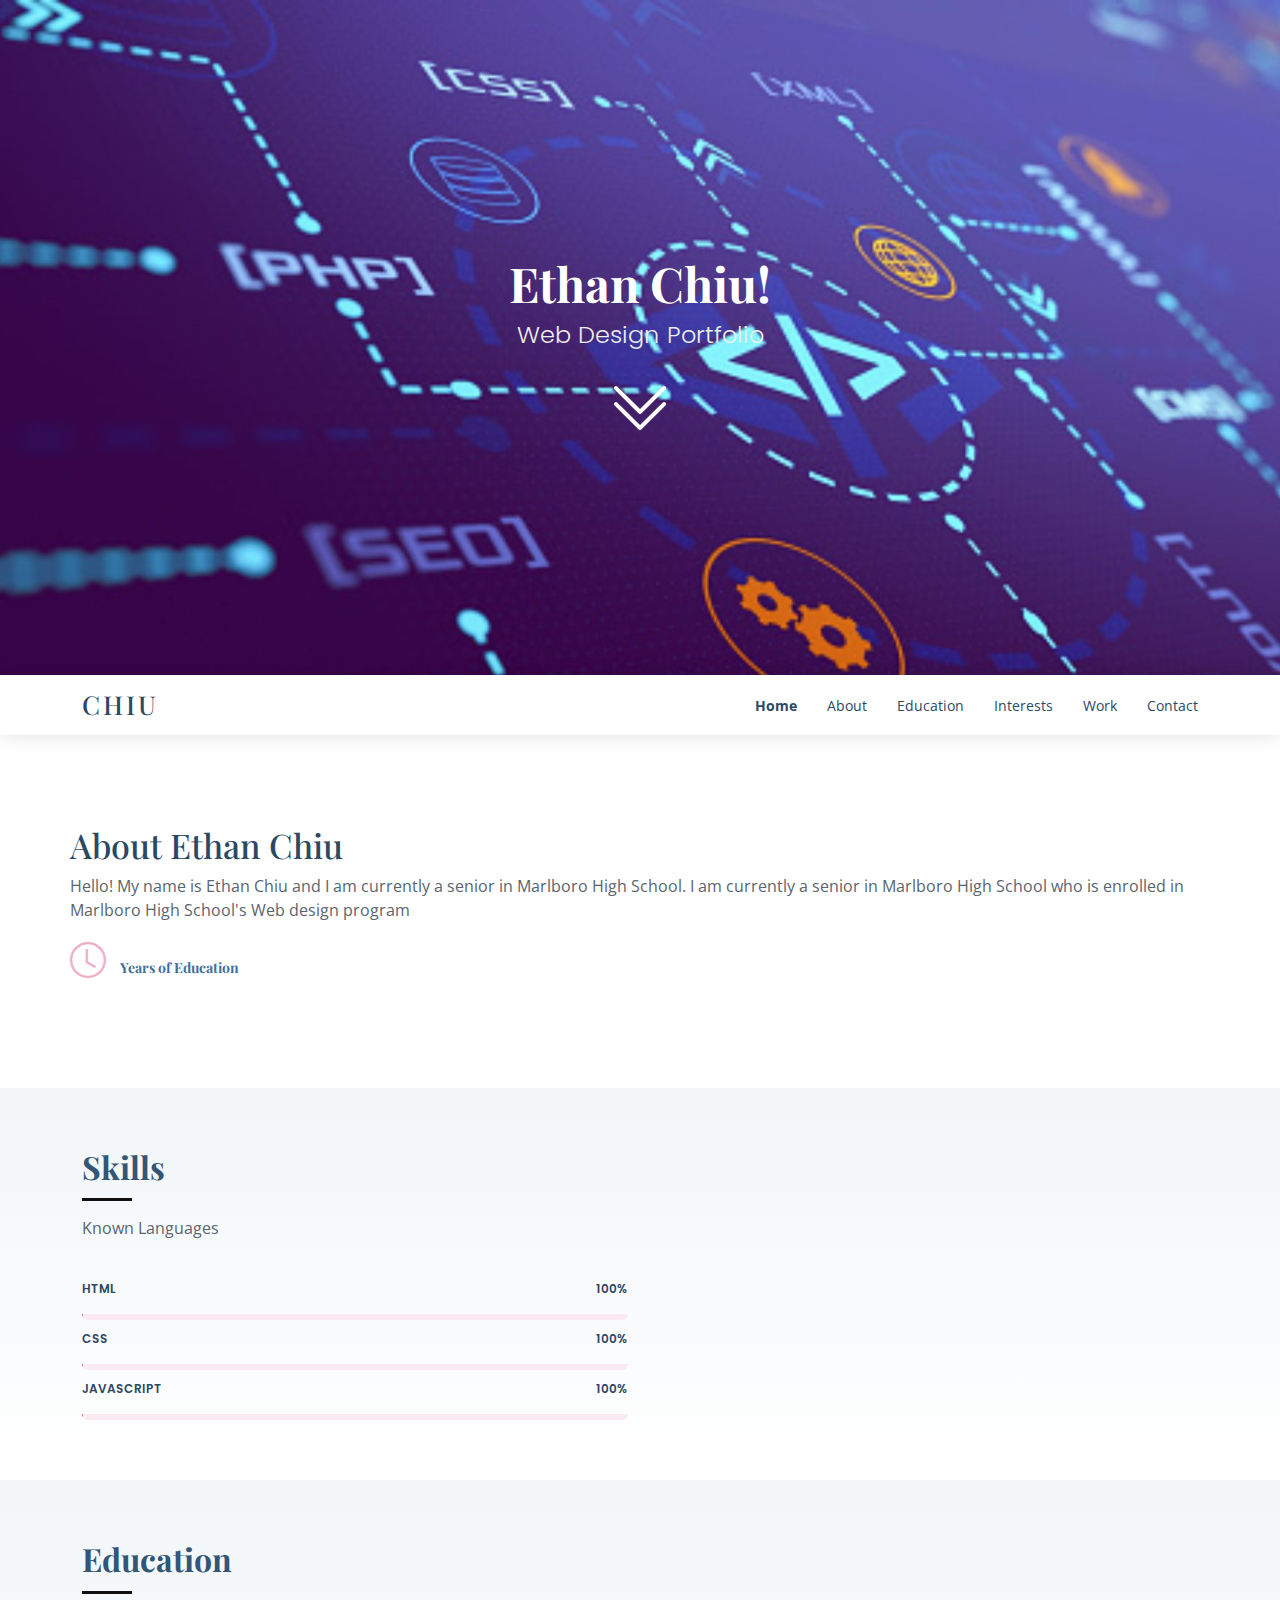
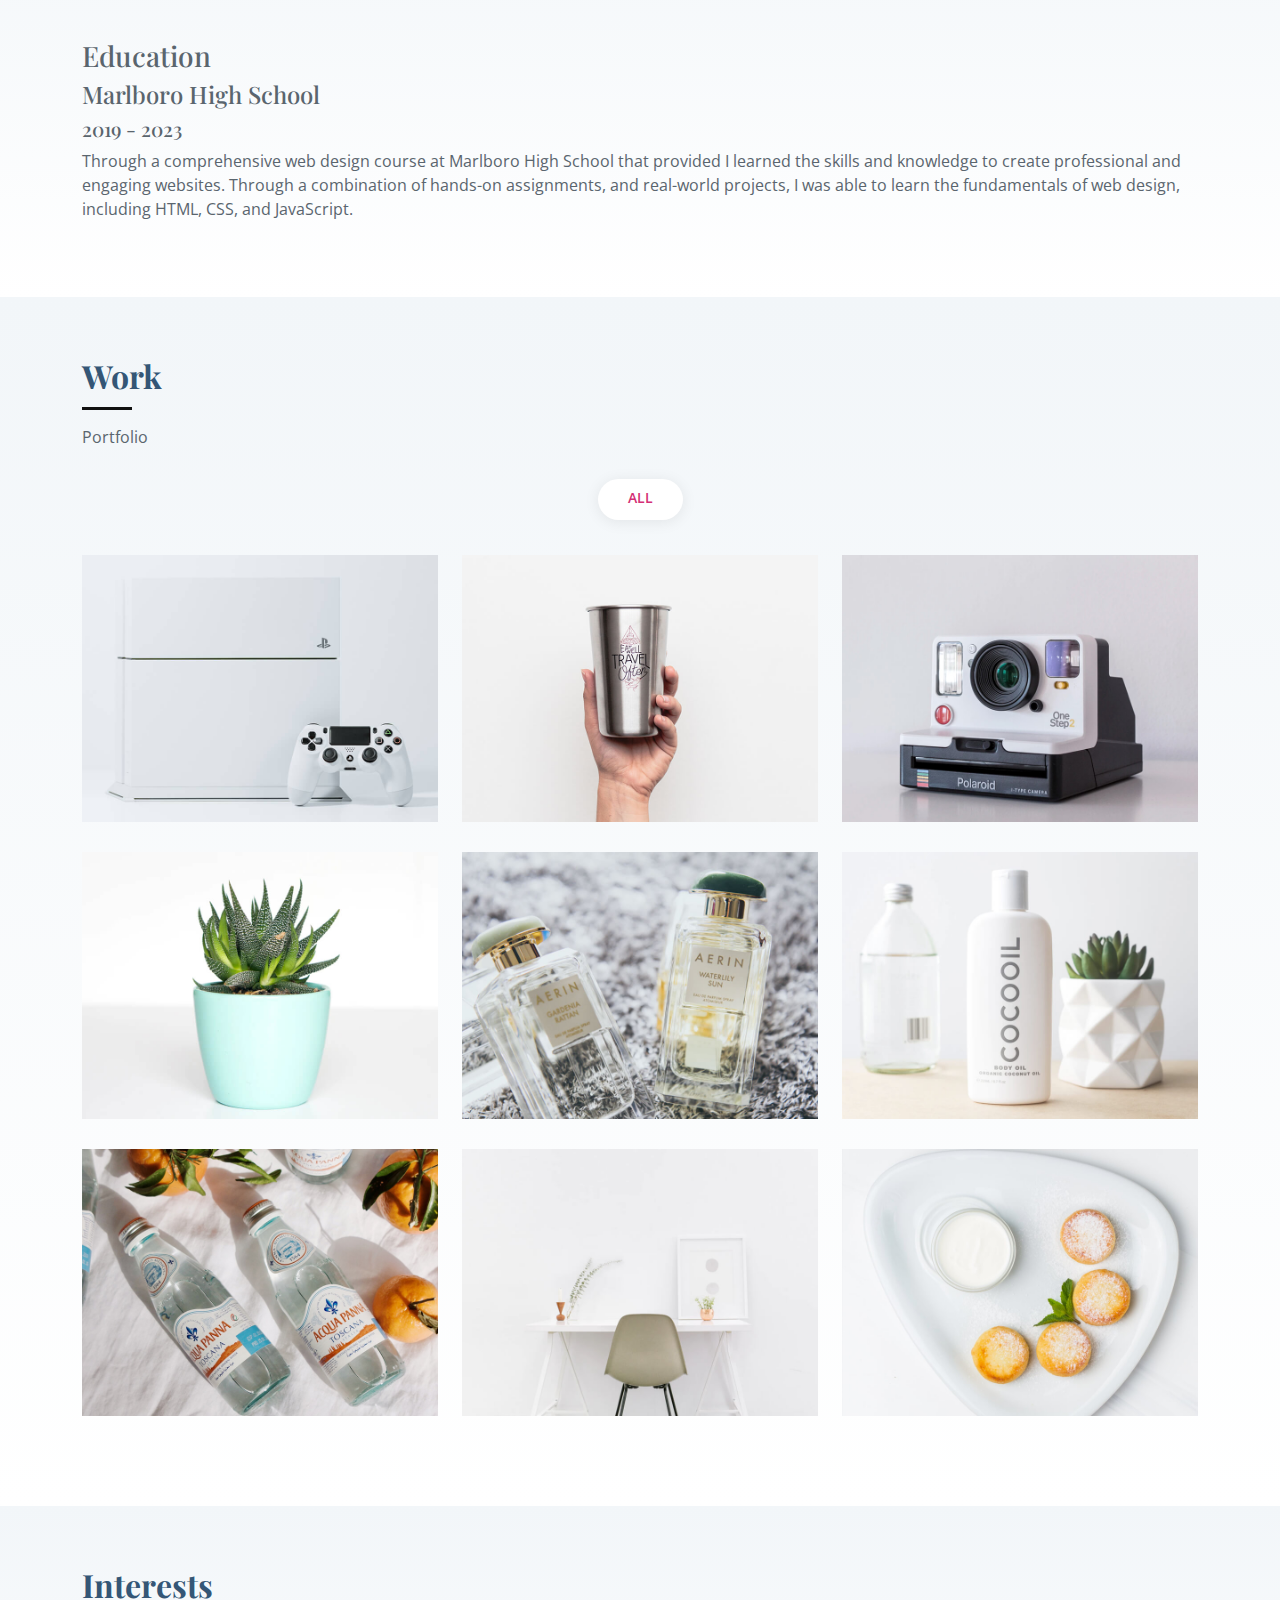
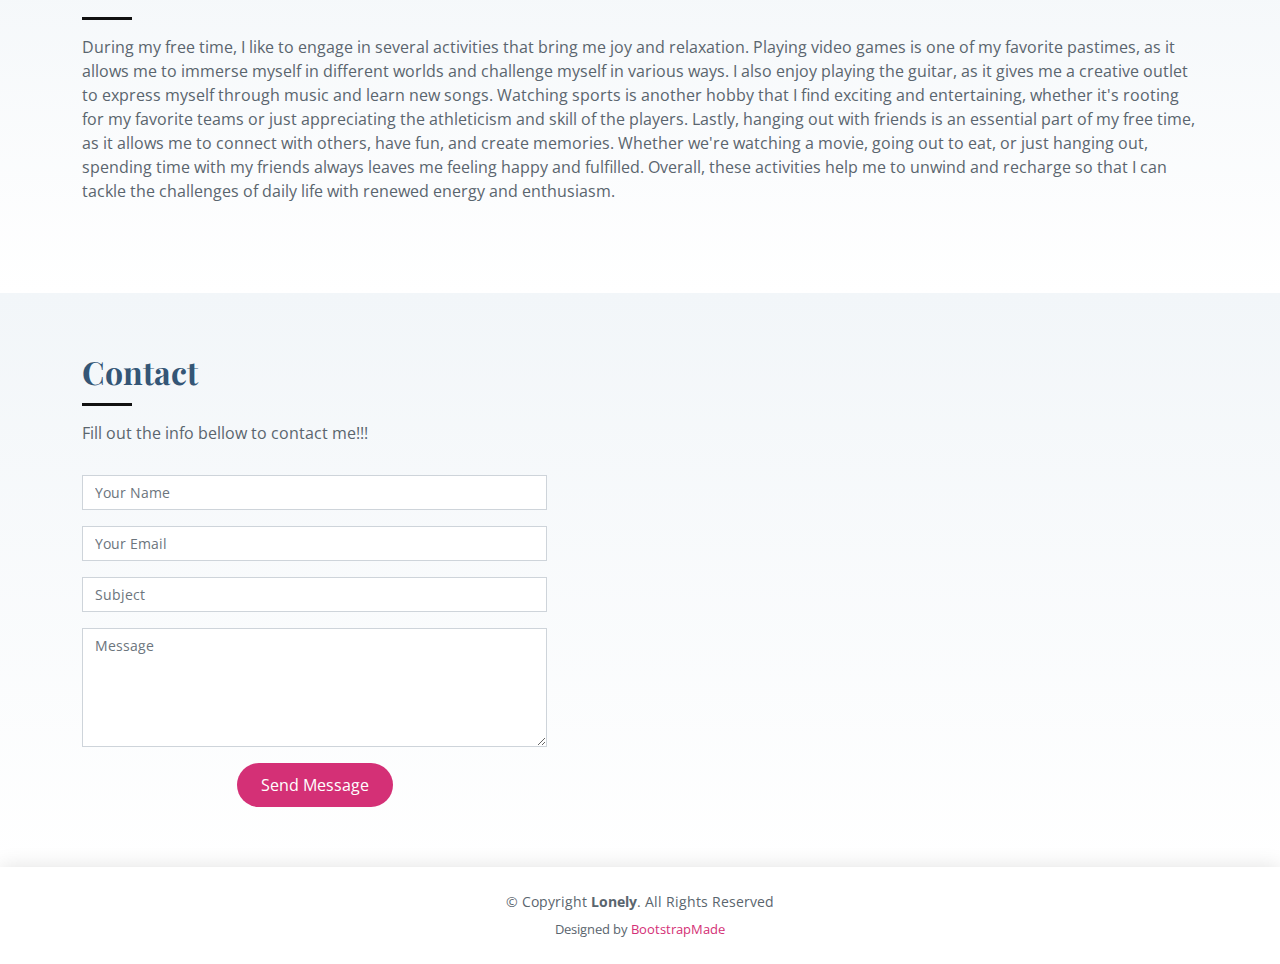
==== index.html @ 9e315259 "Add files via upload" ====
<!DOCTYPE html>
<html lang="en">

<head>
  <meta charset="utf-8">
  <meta content="width=device-width, initial-scale=1.0" name="viewport">

  <title>Lonely Bootstrap Template - Index</title>
  <meta content="" name="description">
  <meta content="" name="keywords">

  <!-- Favicons -->
  <link href="assets/img/favicon.png" rel="icon">
  <link href="assets/img/apple-touch-icon.png" rel="apple-touch-icon">

  <!-- Google Fonts -->
  <link href="https://fonts.googleapis.com/css?family=Open+Sans:300,300i,400,400i,600,600i,700,700i|Poppins:300,300i,400,400i,500,500i,600,600i,700,700i|Playfair+Display:400,400i,500,500i,600,600i,700,700i&subset=cyrillic" rel="stylesheet">

  <!-- Vendor CSS Files -->
  <link href="assets/vendor/bootstrap/css/bootstrap.min.css" rel="stylesheet">
  <link href="assets/vendor/bootstrap-icons/bootstrap-icons.css" rel="stylesheet">
  <link href="assets/vendor/boxicons/css/boxicons.min.css" rel="stylesheet">
  <link href="assets/vendor/glightbox/css/glightbox.min.css" rel="stylesheet">
  <link href="assets/vendor/swiper/swiper-bundle.min.css" rel="stylesheet">

  <!-- Template Main CSS File -->
  <link href="assets/css/style.css" rel="stylesheet">

  <!-- =======================================================
  * Template Name: Lonely
  * Updated: Mar 10 2023 with Bootstrap v5.2.3
  * Template URL: https://bootstrapmade.com/free-html-bootstrap-template-lonely/
  * Author: BootstrapMade.com
  * License: https://bootstrapmade.com/license/
  ======================================================== -->
</head>

<body>

  <!-- ======= Hero Section ======= -->
  <section id="hero" class="d-flex flex-column align-items-center justify-content-center">
    <h1>Ethan Chiu!</h1>
    <h2>Web Design Portfolio</h2>
    <a href="#about" class="btn-get-started scrollto"><i class="bi bi-chevron-double-down"></i></a>
  </section><!-- End Hero -->

  <!-- ======= Header ======= -->
  <header id="header" class="d-flex align-items-center">
    <div class="container d-flex align-items-center justify-content-between">

      <div class="logo">
        <h1><a href="index.html">Chiu</a></h1>
        <!-- Uncomment below if you prefer to use an image logo -->
        <!-- <a href="index.html"><img src="assets/img/logo.png" alt="" class="img-fluid"></a>-->
      </div>

      <nav id="navbar" class="navbar">
        <ul>
          <li><a class="nav-link scrollto active" href="#hero">Home</a></li>
          <li><a class="nav-link scrollto" href="#about">About</a></li>
          <li><a class="nav-link scrollto" href="#education">Education</a></li>
          <li><a class="nav-link scrollto" href="#interests">Interests</a></li>
          <li><a class="nav-link scrollto" href="#work">Work</a></li>
          <li><a class="nav-link scrollto" href="#contact">Contact</a></li>
        </ul>
        <i class="bi bi-list mobile-nav-toggle"></i>
      </nav><!-- .navbar -->

    </div>
  </header><!-- End Header -->

  <main id="main">

    <!-- ======= About Section ======= -->
    <section id="about" class="about">
      <div class="container">

        <div class="row no-gutters">
            <div class="content d-flex flex-column justify-content-center">
              <h3>About Ethan Chiu</h3>
              <p>
                Hello!  My name is Ethan Chiu and I am currently a senior in Marlboro High School.  I am currently a senior in Marlboro High School who is enrolled in Marlboro High School's Web design program 
              </p>
                <div class="col-md-6 d-md-flex align-items-md-stretch">
                  <div class="count-box">
                    <i class="bi bi-clock"></i>
                    <span data-purecounter-start="0" data-purecounter-end="3" data-purecounter-duration="0.5" class="purecounter"></span>
                    <p><strong>Years of Education</strong></p>
                  </div>
                </div>
              </div>
            </div><!-- End .content-->
          </div>
        </div>

      </div>
    </section><!-- End About Section -->

    <!-- ======= Skills Section ======= -->
    <section id="skills" class="skills section-bg">
      <div class="container">

        <div class="section-title">
          <h2>Skills</h2>
          <p>Known Languages</p>
        </div>

        <div class="row skills-content">

          <div class="col-lg-6">

            <div class="progress">
              <span class="skill">HTML <i class="val">100%</i></span>
              <div class="progress-bar-wrap">
                <div class="progress-bar" role="progressbar" aria-valuenow="100" aria-valuemin="0" aria-valuemax="100"></div>
              </div>
            </div>

            <div class="progress">
              <span class="skill">CSS <i class="val">100%</i></span>
              <div class="progress-bar-wrap">
                <div class="progress-bar" role="progressbar" aria-valuenow="100" aria-valuemin="0" aria-valuemax="100"></div>
              </div>
            </div>

            <div class="progress">
              <span class="skill">JavaScript <i class="val">100%</i></span>
              <div class="progress-bar-wrap">
                <div class="progress-bar" role="progressbar" aria-valuenow="100" aria-valuemin="0" aria-valuemax="100"></div>
              </div>
            </div>

          </div>

        </div>

      </div>
    </section><!-- End Skills Section -->

    <!-- ======= Education Section ======= -->
    <section id="education" class="education section-bg">
      <div class="container">

        <div class="section-title">
          <h2>Education</h2>
        </div>

        <div class="row">
          <div class="col">

            <h3 class="resume-title">Education</h3>
            <div class="resume-item">
              <h4>Marlboro High School</h4>
              <h5>2019 - 2023</h5>
              <p>Through a comprehensive web design course at Marlboro High School that provided I learned the skills and knowledge to
                create professional and engaging websites. Through a combination of hands-on assignments, and real-world projects, I
                was able to learn the fundamentals of web design, including HTML, CSS, and JavaScript.</p>
            </div>
          </div>
        </div>

      </div>
    </section><!-- End Resume Section -->


    <!-- ======= Portfolio Section ======= -->
    <section id="work" class="portfolio section-bg">
      <div class="container">

        <div class="section-title">
          <h2>Work</h2>
          <p>Portfolio</p>
        </div>

        <div class="row">
          <div class="col-lg-12 d-flex justify-content-center">
            <ul id="portfolio-flters">
              <li data-filter="*" class="filter-active">All</li>
            </ul>
          </div>
        </div>

        <div class="row portfolio-container">

          <div class="col-lg-4 col-md-6 portfolio-item filter-app">
            <div class="portfolio-wrap">
              <img src="assets/img/portfolio/portfolio-1.jpg" class="img-fluid" alt="">
              <div class="portfolio-info">
                <h4>App 1</h4>
                <p>App</p>
              </div>
              <div class="portfolio-links">
                <a href="assets/img/portfolio/portfolio-1.jpg" data-gallery="portfolioGallery" class="portfolio-lightbox" title="App 1"><i class="bx bx-plus"></i></a>
                <a href="portfolio-details.html" title="More Details"><i class="bx bx-link"></i></a>
              </div>
            </div>
          </div>

          <div class="col-lg-4 col-md-6 portfolio-item filter-web">
            <div class="portfolio-wrap">
              <img src="assets/img/portfolio/portfolio-2.jpg" class="img-fluid" alt="">
              <div class="portfolio-info">
                <h4>Web 3</h4>
                <p>Web</p>
              </div>
              <div class="portfolio-links">
                <a href="assets/img/portfolio/portfolio-2.jpg" data-gallery="portfolioGallery" class="portfolio-lightbox" title="Web 3"><i class="bx bx-plus"></i></a>
                <a href="portfolio-details.html" title="More Details"><i class="bx bx-link"></i></a>
              </div>
            </div>
          </div>

          <div class="col-lg-4 col-md-6 portfolio-item filter-app">
            <div class="portfolio-wrap">
              <img src="assets/img/portfolio/portfolio-3.jpg" class="img-fluid" alt="">
              <div class="portfolio-info">
                <h4>App 2</h4>
                <p>App</p>
              </div>
              <div class="portfolio-links">
                <a href="assets/img/portfolio/portfolio-3.jpg" data-gallery="portfolioGallery" class="portfolio-lightbox" title="App 2"><i class="bx bx-plus"></i></a>
                <a href="portfolio-details.html" title="More Details"><i class="bx bx-link"></i></a>
              </div>
            </div>
          </div>

          <div class="col-lg-4 col-md-6 portfolio-item filter-card">
            <div class="portfolio-wrap">
              <img src="assets/img/portfolio/portfolio-4.jpg" class="img-fluid" alt="">
              <div class="portfolio-info">
                <h4>Card 2</h4>
                <p>Card</p>
              </div>
              <div class="portfolio-links">
                <a href="assets/img/portfolio/portfolio-4.jpg" data-gallery="portfolioGallery" class="portfolio-lightbox" title="Card 2"><i class="bx bx-plus"></i></a>
                <a href="portfolio-details.html" title="More Details"><i class="bx bx-link"></i></a>
              </div>
            </div>
          </div>

          <div class="col-lg-4 col-md-6 portfolio-item filter-web">
            <div class="portfolio-wrap">
              <img src="assets/img/portfolio/portfolio-5.jpg" class="img-fluid" alt="">
              <div class="portfolio-info">
                <h4>Web 2</h4>
                <p>Web</p>
              </div>
              <div class="portfolio-links">
                <a href="assets/img/portfolio/portfolio-5.jpg" data-gallery="portfolioGallery" class="portfolio-lightbox" title="Web 2"><i class="bx bx-plus"></i></a>
                <a href="portfolio-details.html" title="More Details"><i class="bx bx-link"></i></a>
              </div>
            </div>
          </div>

          <div class="col-lg-4 col-md-6 portfolio-item filter-app">
            <div class="portfolio-wrap">
              <img src="assets/img/portfolio/portfolio-6.jpg" class="img-fluid" alt="">
              <div class="portfolio-info">
                <h4>App 3</h4>
                <p>App</p>
              </div>
              <div class="portfolio-links">
                <a href="assets/img/portfolio/portfolio-6.jpg" data-gallery="portfolioGallery" class="portfolio-lightbox" title="App 3"><i class="bx bx-plus"></i></a>
                <a href="portfolio-details.html" title="More Details"><i class="bx bx-link"></i></a>
              </div>
            </div>
          </div>

          <div class="col-lg-4 col-md-6 portfolio-item filter-card">
            <div class="portfolio-wrap">
              <img src="assets/img/portfolio/portfolio-7.jpg" class="img-fluid" alt="">
              <div class="portfolio-info">
                <h4>Card 1</h4>
                <p>Card</p>
              </div>
              <div class="portfolio-links">
                <a href="assets/img/portfolio/portfolio-7.jpg" data-gallery="portfolioGallery" class="portfolio-lightbox" title="Card 1"><i class="bx bx-plus"></i></a>
                <a href="portfolio-details.html" title="More Details"><i class="bx bx-link"></i></a>
              </div>
            </div>
          </div>

          <div class="col-lg-4 col-md-6 portfolio-item filter-card">
            <div class="portfolio-wrap">
              <img src="assets/img/portfolio/portfolio-8.jpg" class="img-fluid" alt="">
              <div class="portfolio-info">
                <h4>Card 3</h4>
                <p>Card</p>
              </div>
              <div class="portfolio-links">
                <a href="assets/img/portfolio/portfolio-8.jpg" data-gallery="portfolioGallery" class="portfolio-lightbox" title="Card 3"><i class="bx bx-plus"></i></a>
                <a href="portfolio-details.html" title="More Details"><i class="bx bx-link"></i></a>
              </div>
            </div>
          </div>

          <div class="col-lg-4 col-md-6 portfolio-item filter-web">
            <div class="portfolio-wrap">
              <img src="assets/img/portfolio/portfolio-9.jpg" class="img-fluid" alt="">
              <div class="portfolio-info">
                <h4>Web 3</h4>
                <p>Web</p>
              </div>
              <div class="portfolio-links">
                <a href="assets/img/portfolio/portfolio-9.jpg" data-gallery="portfolioGallery" class="portfolio-lightbox" title="Web 3"><i class="bx bx-plus"></i></a>
                <a href="portfolio-details.html" title="More Details"><i class="bx bx-link"></i></a>
              </div>
            </div>
          </div>

        </div>

      </div>
    </section><!-- End Portfolio Section -->

    <!-- ======= Interests Section ======= -->
    <section id="interests" class="interests section-bg">
      <div class="container">
    
        <div class="section-title">
          <h2>Interests</h2>
          <p>During my free time, I like to engage in several activities that bring me joy and relaxation. Playing video games is one
          of my favorite pastimes, as it allows me to immerse myself in different worlds and challenge myself in various ways. I
          also enjoy playing the guitar, as it gives me a creative outlet to express myself through music and learn new songs.
          Watching sports is another hobby that I find exciting and entertaining, whether it's rooting for my favorite teams or
          just appreciating the athleticism and skill of the players. Lastly, hanging out with friends is an essential part of my
          free time, as it allows me to connect with others, have fun, and create memories. Whether we're watching a movie, going
          out to eat, or just hanging out, spending time with my friends always leaves me feeling happy and fulfilled. Overall,
          these activities help me to unwind and recharge so that I can tackle the challenges of daily life with renewed energy
          and enthusiasm.</p>
        </div>
        
    
      </div>
    </section><!-- End Interests Section -->

    <!-- ======= Contact Section ======= -->
    <section id="contact" class="contact section-bg">
      <div class="container">

        <div class="section-title">
          <h2>Contact</h2>
          <p>Fill out the info bellow to contact me!!!</p>
        </div>


          <div class="col-lg-5 col-md-8">
            <form action="forms/contact.php" method="post" role="form" class="php-email-form">
              <div class="form-group">
                <input type="text" name="name" class="form-control" id="name" placeholder="Your Name" required>
              </div>
              <div class="form-group mt-3">
                <input type="email" class="form-control" name="email" id="email" placeholder="Your Email" required>
              </div>
              <div class="form-group mt-3">
                <input type="text" class="form-control" name="subject" id="subject" placeholder="Subject" required>
              </div>
              <div class="form-group mt-3">
                <textarea class="form-control" name="message" rows="5" placeholder="Message" required></textarea>
              </div>
              <div class="my-3">
                <div class="loading">Loading</div>
                <div class="error-message"></div>
                <div class="sent-message">Your message has been sent. Thank you!</div>
              </div>
              <div class="text-center"><button type="submit">Send Message</button></div>
            </form>
          </div>

        </div>

      </div>
    </section><!-- End Contact Section -->

  </main><!-- End #main -->

  <!-- ======= Footer ======= -->
  <footer id="footer">
    <div class="container">
      <div class="copyright">
        &copy; Copyright <strong><span>Lonely</span></strong>. All Rights Reserved
      </div>
      <div class="credits">
        <!-- All the links in the footer should remain intact. -->
        <!-- You can delete the links only if you purchased the pro version. -->
        <!-- Licensing information: https://bootstrapmade.com/license/ -->
        <!-- Purchase the pro version with working PHP/AJAX contact form: https://bootstrapmade.com/free-html-bootstrap-template-lonely/ -->
        Designed by <a href="https://bootstrapmade.com/">BootstrapMade</a>
      </div>
    </div>
  </footer><!-- End  Footer -->

  <a href="#" class="back-to-top d-flex align-items-center justify-content-center"><i class="bi bi-arrow-up-short"></i></a>

  <!-- Vendor JS Files -->
  <script src="assets/vendor/purecounter/purecounter_vanilla.js"></script>
  <script src="assets/vendor/bootstrap/js/bootstrap.bundle.min.js"></script>
  <script src="assets/vendor/glightbox/js/glightbox.min.js"></script>
  <script src="assets/vendor/isotope-layout/isotope.pkgd.min.js"></script>
  <script src="assets/vendor/swiper/swiper-bundle.min.js"></script>
  <script src="assets/vendor/waypoints/noframework.waypoints.js"></script>
  <script src="assets/vendor/php-email-form/validate.js"></script>

  <!-- Template Main JS File -->
  <script src="assets/js/main.js"></script>

</body>

</html>
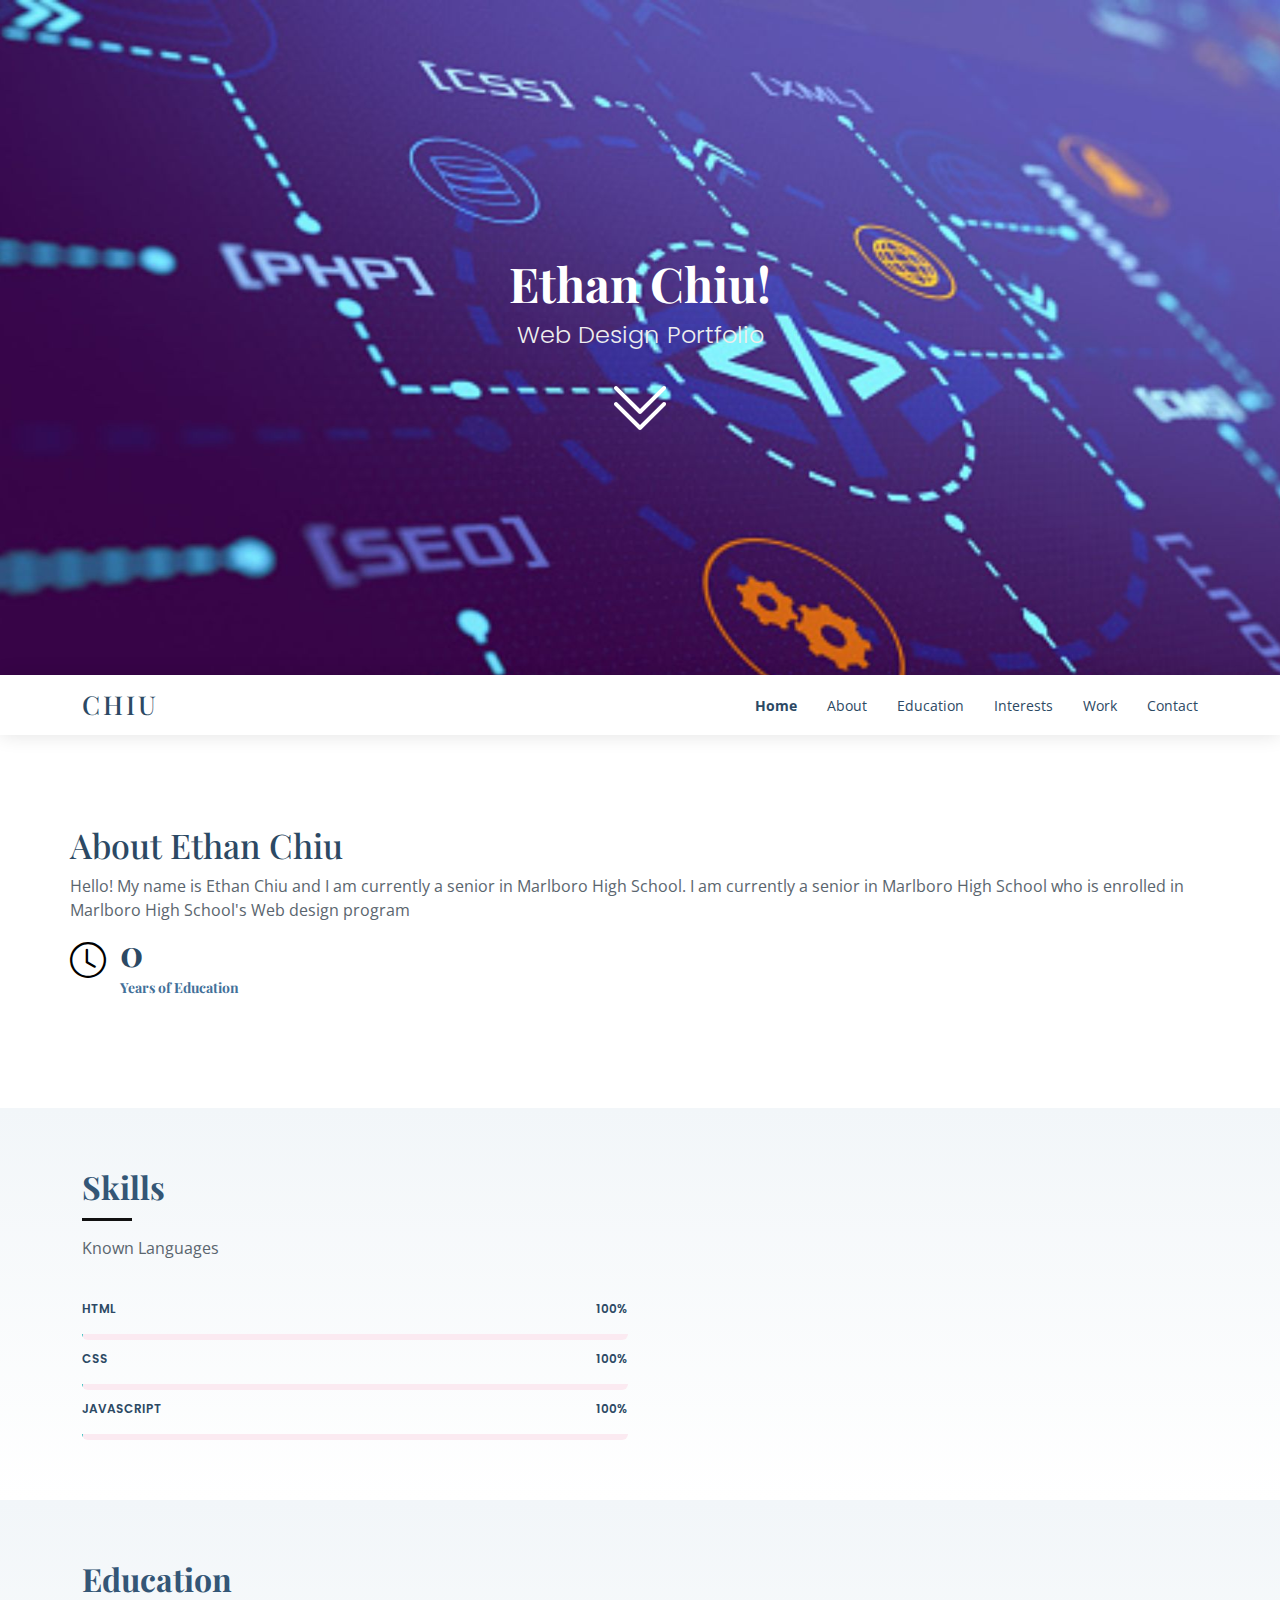
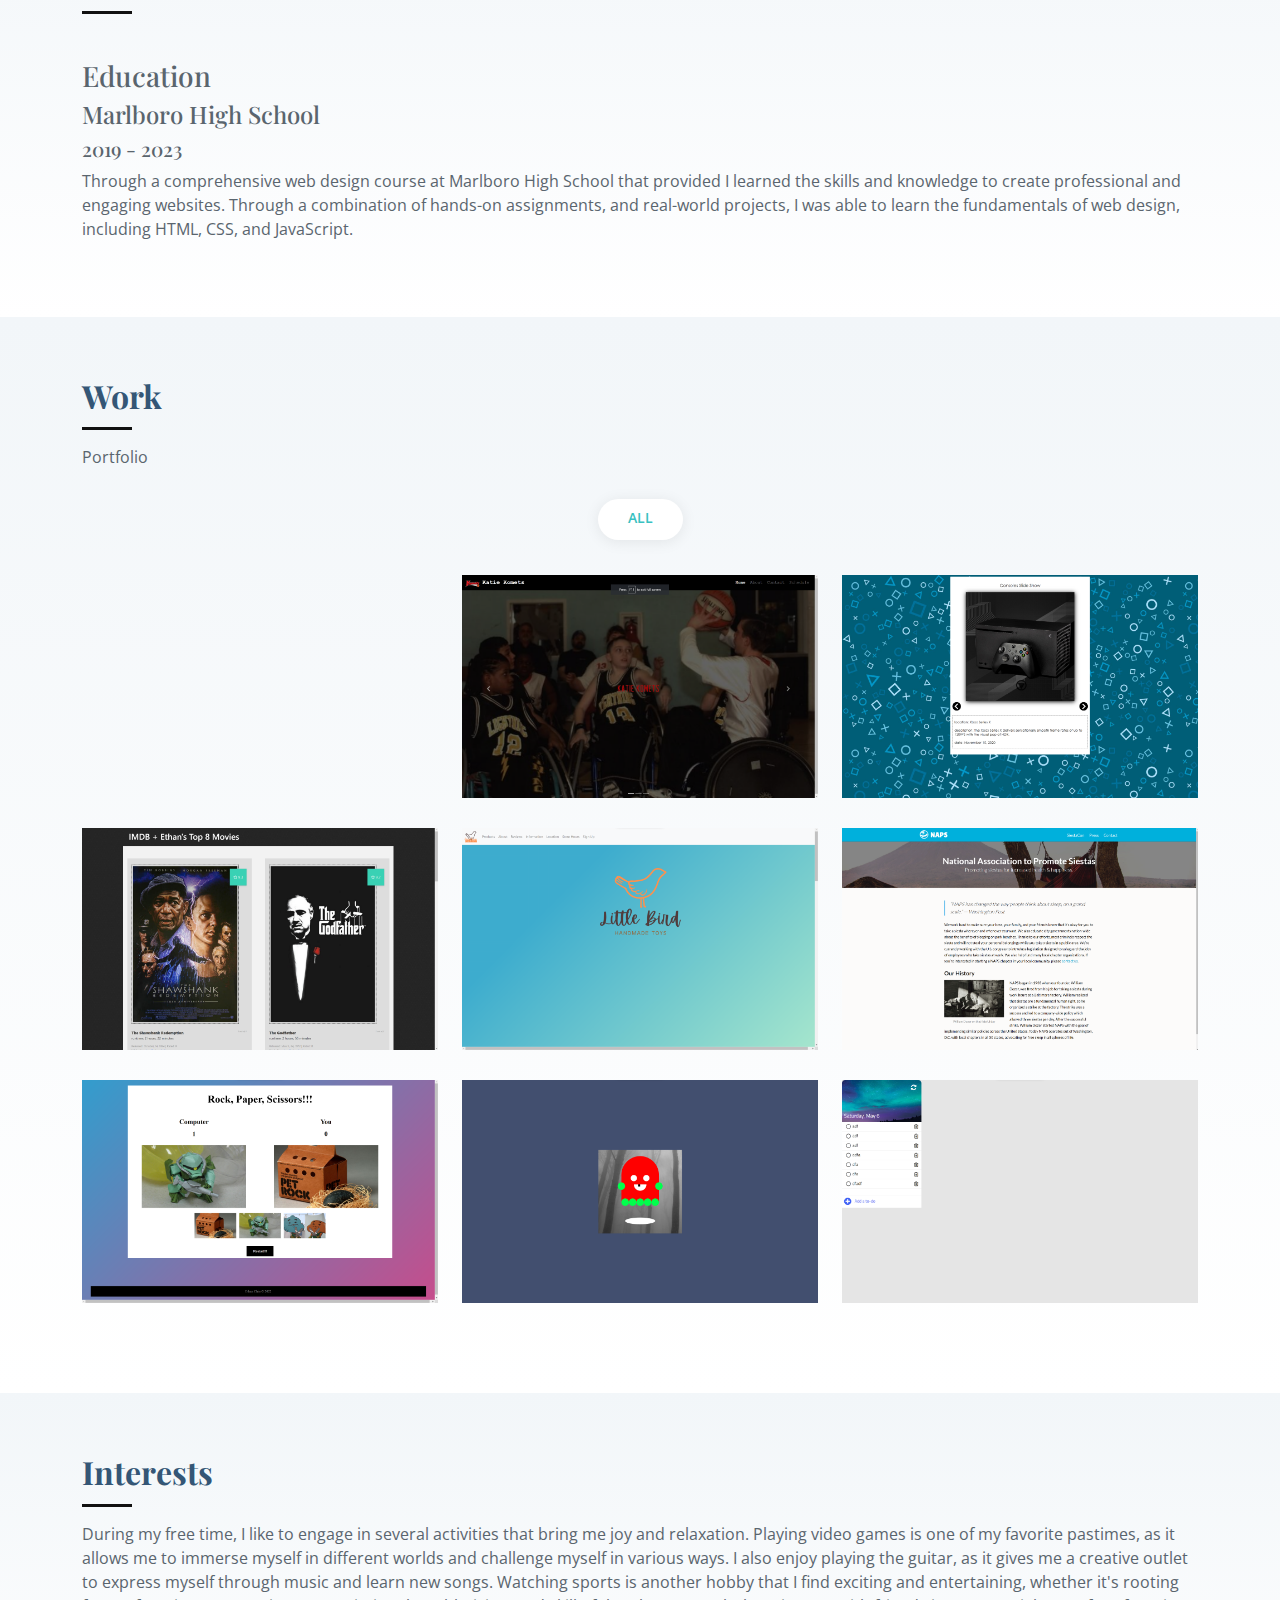
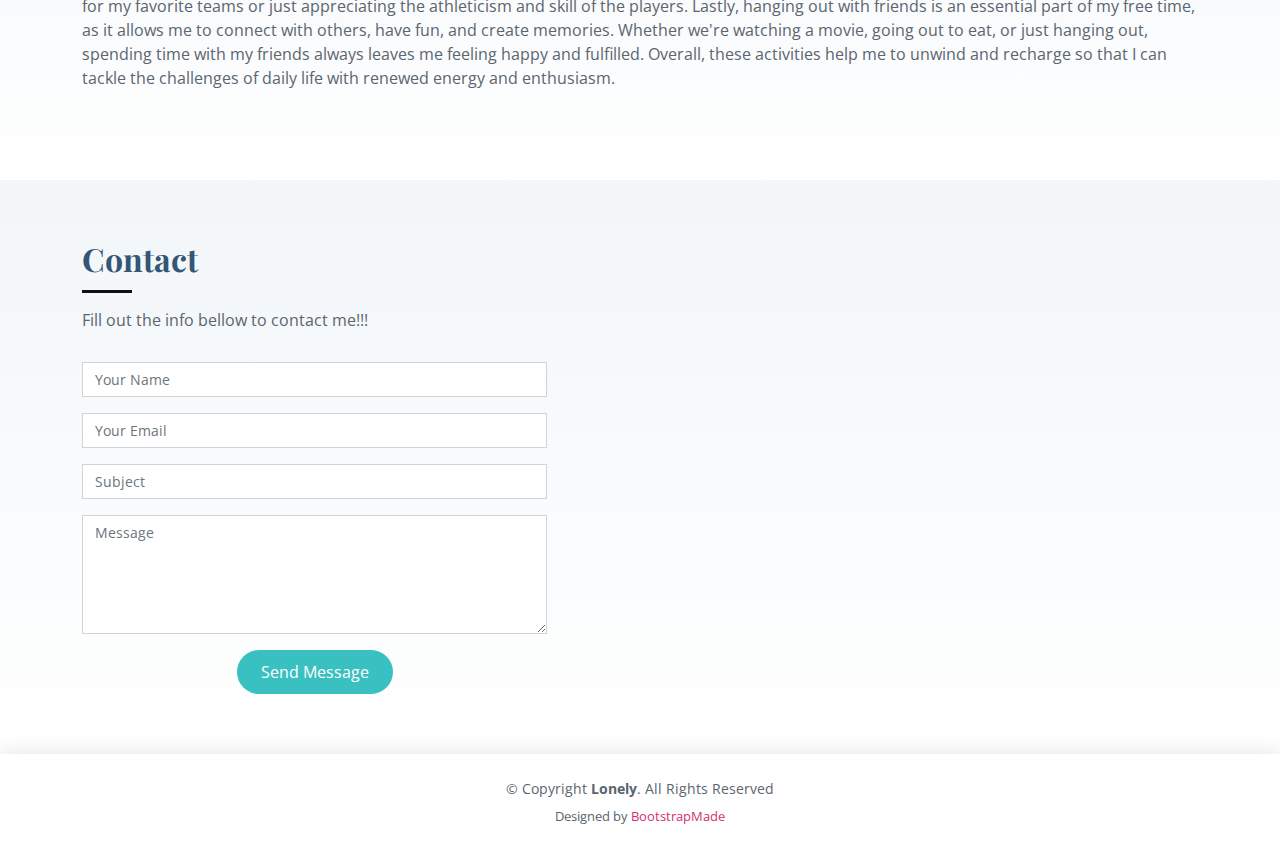
==== commit aaf37c38: "Add files via upload" ====
--- a/index.html
+++ b/index.html
@@ -184,126 +184,117 @@
 
           <div class="col-lg-4 col-md-6 portfolio-item filter-app">
             <div class="portfolio-wrap">
-              <img src="assets/img/portfolio/portfolio-1.jpg" class="img-fluid" alt="">
-              <div class="portfolio-info">
-                <h4>App 1</h4>
-                <p>App</p>
-              </div>
-              <div class="portfolio-links">
-                <a href="assets/img/portfolio/portfolio-1.jpg" data-gallery="portfolioGallery" class="portfolio-lightbox" title="App 1"><i class="bx bx-plus"></i></a>
-                <a href="portfolio-details.html" title="More Details"><i class="bx bx-link"></i></a>
+              <img src="assets/img/portfolio/Tip Calculator.png" class="img-fluid" alt="">
+              <div class="portfolio-info">
+                <h4>Tip Calculator</h4>
+              </div>
+              <div class="portfolio-links">
+                <a href="tipCalc pic" data-gallery="" class="portfolio-lightbox" title="TipCalc"></i></a>
+                <a href="https://ethan-ch1u.github.io/Tip-Calculator/" title="More Details"><i class="bx bx-link"></i></a>
               </div>
             </div>
           </div>
 
           <div class="col-lg-4 col-md-6 portfolio-item filter-web">
             <div class="portfolio-wrap">
-              <img src="assets/img/portfolio/portfolio-2.jpg" class="img-fluid" alt="">
-              <div class="portfolio-info">
-                <h4>Web 3</h4>
-                <p>Web</p>
-              </div>
-              <div class="portfolio-links">
-                <a href="assets/img/portfolio/portfolio-2.jpg" data-gallery="portfolioGallery" class="portfolio-lightbox" title="Web 3"><i class="bx bx-plus"></i></a>
-                <a href="portfolio-details.html" title="More Details"><i class="bx bx-link"></i></a>
+              <img src="assets/img/portfolio/Katie's Comets.png" class="img-fluid" alt="">
+              <div class="portfolio-info">
+                <h4>Katie's Comets</h4>
+              </div>
+              <div class="portfolio-links">
+                <a href="assets/img/portfolio/portfolio-2.jpg" data-gallery="portfolioGallery" class="portfolio-lightbox" title="Katie's Comets"></a>
+                <a href="https://ethan-ch1u.github.io/Krispy-Project/" title="More Details"><i class="bx bx-link"></i></a>
               </div>
             </div>
           </div>
 
           <div class="col-lg-4 col-md-6 portfolio-item filter-app">
             <div class="portfolio-wrap">
-              <img src="assets/img/portfolio/portfolio-3.jpg" class="img-fluid" alt="">
-              <div class="portfolio-info">
-                <h4>App 2</h4>
-                <p>App</p>
-              </div>
-              <div class="portfolio-links">
-                <a href="assets/img/portfolio/portfolio-3.jpg" data-gallery="portfolioGallery" class="portfolio-lightbox" title="App 2"><i class="bx bx-plus"></i></a>
-                <a href="portfolio-details.html" title="More Details"><i class="bx bx-link"></i></a>
+              <img src="assets/img/portfolio/NJIT 2.png" class="img-fluid" alt="">
+              <div class="portfolio-info">
+                <h4>NJIT 2</h4>
+              </div>
+              <div class="portfolio-links">
+                <a href="assets/img/portfolio/portfolio-3.jpg" data-gallery="portfolioGallery" class="portfolio-lightbox" title="NJIT 2"></a>
+                <a href="https://ethan-ch1u.github.io/NJIT-2/" title="More Details"><i class="bx bx-link"></i></a>
               </div>
             </div>
           </div>
 
           <div class="col-lg-4 col-md-6 portfolio-item filter-card">
             <div class="portfolio-wrap">
-              <img src="assets/img/portfolio/portfolio-4.jpg" class="img-fluid" alt="">
-              <div class="portfolio-info">
-                <h4>Card 2</h4>
-                <p>Card</p>
-              </div>
-              <div class="portfolio-links">
-                <a href="assets/img/portfolio/portfolio-4.jpg" data-gallery="portfolioGallery" class="portfolio-lightbox" title="Card 2"><i class="bx bx-plus"></i></a>
-                <a href="portfolio-details.html" title="More Details"><i class="bx bx-link"></i></a>
+              <img src="assets/img/portfolio/NJIT 3.png" class="img-fluid" alt="">
+              <div class="portfolio-info">
+                <h4>NJIT 3</h4>
+              </div>
+              <div class="portfolio-links">
+                <a href="assets/img/portfolio/portfolio-4.jpg" data-gallery="portfolioGallery" class="portfolio-lightbox" title="NJIT 3"></a>
+                <a href="https://ethan-ch1u.github.io/Chiu-P3.1/" title="More Details"><i class="bx bx-link"></i></a>
               </div>
             </div>
           </div>
 
           <div class="col-lg-4 col-md-6 portfolio-item filter-web">
             <div class="portfolio-wrap">
-              <img src="assets/img/portfolio/portfolio-5.jpg" class="img-fluid" alt="">
-              <div class="portfolio-info">
-                <h4>Web 2</h4>
-                <p>Web</p>
-              </div>
-              <div class="portfolio-links">
-                <a href="assets/img/portfolio/portfolio-5.jpg" data-gallery="portfolioGallery" class="portfolio-lightbox" title="Web 2"><i class="bx bx-plus"></i></a>
-                <a href="portfolio-details.html" title="More Details"><i class="bx bx-link"></i></a>
+              <img src="assets/img/portfolio/Project Bird.png" class="img-fluid" alt="">
+              <div class="portfolio-info">
+                <h4>Toy Website</h4>
+              </div>
+              <div class="portfolio-links">
+                <a href="assets/img/portfolio/portfolio-5.jpg" data-gallery="portfolioGallery" class="portfolio-lightbox" title="Toy Website"></a>
+                <a href="https://asianjs.github.io/ProjectBird/" title="More Details"><i class="bx bx-link"></i></a>
               </div>
             </div>
           </div>
 
           <div class="col-lg-4 col-md-6 portfolio-item filter-app">
             <div class="portfolio-wrap">
-              <img src="assets/img/portfolio/portfolio-6.jpg" class="img-fluid" alt="">
-              <div class="portfolio-info">
-                <h4>App 3</h4>
-                <p>App</p>
-              </div>
-              <div class="portfolio-links">
-                <a href="assets/img/portfolio/portfolio-6.jpg" data-gallery="portfolioGallery" class="portfolio-lightbox" title="App 3"><i class="bx bx-plus"></i></a>
-                <a href="portfolio-details.html" title="More Details"><i class="bx bx-link"></i></a>
+              <img src="assets/img/portfolio/Random Testimonial.png" class="img-fluid" alt="">
+              <div class="portfolio-info">
+                <h4>Random Testimonial</h4>
+              </div>
+              <div class="portfolio-links">
+                <a href="assets/img/portfolio/portfolio-6.jpg" data-gallery="portfolioGallery" class="portfolio-lightbox" title="Random Testimonial"></a>
+                <a href="https://ethan-ch1u.github.io/Random-Testimonial-/" title="More Details"><i class="bx bx-link"></i></a>
               </div>
             </div>
           </div>
 
           <div class="col-lg-4 col-md-6 portfolio-item filter-card">
             <div class="portfolio-wrap">
-              <img src="assets/img/portfolio/portfolio-7.jpg" class="img-fluid" alt="">
-              <div class="portfolio-info">
-                <h4>Card 1</h4>
-                <p>Card</p>
-              </div>
-              <div class="portfolio-links">
-                <a href="assets/img/portfolio/portfolio-7.jpg" data-gallery="portfolioGallery" class="portfolio-lightbox" title="Card 1"><i class="bx bx-plus"></i></a>
-                <a href="portfolio-details.html" title="More Details"><i class="bx bx-link"></i></a>
+              <img src="assets/img/portfolio/RPS.png" class="img-fluid" alt="">
+              <div class="portfolio-info">
+                <h4>Rock Paper Scissors</h4>
+              </div>
+              <div class="portfolio-links">
+                <a href="assets/img/portfolio/portfolio-7.jpg" data-gallery="portfolioGallery" class="portfolio-lightbox" title="Rock Paper Scissors"></a>
+                <a href="https://ethan-ch1u.github.io/Rock-paper-scissors-/" title="More Details"><i class="bx bx-link"></i></a>
               </div>
             </div>
           </div>
 
           <div class="col-lg-4 col-md-6 portfolio-item filter-card">
             <div class="portfolio-wrap">
-              <img src="assets/img/portfolio/portfolio-8.jpg" class="img-fluid" alt="">
-              <div class="portfolio-info">
-                <h4>Card 3</h4>
-                <p>Card</p>
-              </div>
-              <div class="portfolio-links">
-                <a href="assets/img/portfolio/portfolio-8.jpg" data-gallery="portfolioGallery" class="portfolio-lightbox" title="Card 3"><i class="bx bx-plus"></i></a>
-                <a href="portfolio-details.html" title="More Details"><i class="bx bx-link"></i></a>
+              <img src="assets/img/portfolio/Spooky Ghost.png" class="img-fluid" alt="">
+              <div class="portfolio-info">
+                <h4>Spooky Ghost</h4>
+              </div>
+              <div class="portfolio-links">
+                <a href="assets/img/portfolio/portfolio-8.jpg" data-gallery="portfolioGallery" class="portfolio-lightbox" title="Spooky Ghost"></a>
+                <a href="https://ethan-ch1u.github.io/Spooky-Ghost-Animation/" title="More Details"><i class="bx bx-link"></i></a>
               </div>
             </div>
           </div>
 
           <div class="col-lg-4 col-md-6 portfolio-item filter-web">
             <div class="portfolio-wrap">
-              <img src="assets/img/portfolio/portfolio-9.jpg" class="img-fluid" alt="">
-              <div class="portfolio-info">
-                <h4>Web 3</h4>
-                <p>Web</p>
-              </div>
-              <div class="portfolio-links">
-                <a href="assets/img/portfolio/portfolio-9.jpg" data-gallery="portfolioGallery" class="portfolio-lightbox" title="Web 3"><i class="bx bx-plus"></i></a>
-                <a href="portfolio-details.html" title="More Details"><i class="bx bx-link"></i></a>
+              <img src="assets/img/portfolio/Year 2 Final.png" class="img-fluid" alt="">
+              <div class="portfolio-info">
+                <h4>Year 2 Final</h4>
+              </div>
+              <div class="portfolio-links">
+                <a href="assets/img/portfolio/portfolio-9.jpg" data-gallery="portfolioGallery" class="portfolio-lightbox" title="Year 2 final"></a>
+                <a href="https://ethan-ch1u.github.io/Final-part-one/" title="More Details"><i class="bx bx-link"></i></a>
               </div>
             </div>
           </div>
--- a/assets/css/style.css
+++ b/assets/css/style.css
@@ -495,7 +495,7 @@
 .about .content .count-box i {
   display: block;
   font-size: 36px;
-  color: #eeafca;
+  color: #000000;
   float: left;
   line-height: 0;
 }
@@ -586,7 +586,7 @@
   width: 1px;
   height: 10px;
   transition: 0.9s;
-  background-color: #dd5a92;
+  background-color: #39c1c1;
 }
 
 /*--------------------------------------------------------------
@@ -604,7 +604,7 @@
 .resume .resume-item {
   padding: 0 0 20px 20px;
   margin-top: -2px;
-  border-left: 2px solid #d43076;
+  border-left: 2px solid #39c1c1;
   position: relative;
 }
 
@@ -647,7 +647,7 @@
   left: -9px;
   top: 0;
   background: #fff;
-  border: 2px solid #d43076;
+  border: 2px solid #39c1c1;
 }
 
 /*--------------------------------------------------------------
@@ -677,7 +677,7 @@
 }
 
 .services .icon-box:hover::before {
-  background: #d43076;
+  background: #39c1c1;
   height: 100%;
   border-radius: 0px;
 }
@@ -690,7 +690,7 @@
   border-radius: 50%;
   width: 60px;
   height: 60px;
-  background: #d43076;
+  background: #39c1c1;
   transition: all 0.3s ease-in-out;
 }
 
@@ -726,7 +726,7 @@
 }
 
 .services .icon-box:hover .icon i {
-  color: #d43076;
+  color: #39c1c1;
 }
 
 @media (max-width: 768px) {
@@ -768,7 +768,7 @@
 
 .portfolio #portfolio-flters li:hover,
 .portfolio #portfolio-flters li.filter-active {
-  color: #d43076;
+  color: #39c1c1;
 }
 
 .portfolio #portfolio-flters li:last-child {
@@ -838,7 +838,7 @@
 }
 
 .portfolio .portfolio-wrap .portfolio-links a:hover {
-  color: #e684ae;
+  color: #39c1c1;
 }
 
 .portfolio .portfolio-wrap:hover::before {
@@ -880,11 +880,11 @@
   height: 12px;
   background-color: #fff;
   opacity: 1;
-  border: 1px solid #d43076;
+  border: 1px solid #39c1c1;
 }
 
 .portfolio-details .portfolio-details-slider .swiper-pagination .swiper-pagination-bullet-active {
-  background-color: #d43076;
+  background-color: #39c1c1;
 }
 
 .portfolio-details .portfolio-info {
@@ -1025,7 +1025,7 @@
   font-weight: 300;
   letter-spacing: 3px;
   text-transform: uppercase;
-  color: #d43076;
+  color: #39c1c1;
 }
 
 .contact .contact-about p {
@@ -1043,7 +1043,7 @@
   font-size: 18px;
   display: inline-block;
   background: #fff;
-  color: #d43076;
+  color: #39c1c1;
   line-height: 0;
   padding: 8px 0;
   margin-right: 4px;
@@ -1052,11 +1052,11 @@
   width: 36px;
   height: 36px;
   transition: 0.3s;
-  border: 1px solid #d43076;
+  border: 1px solid #39c1c1;
 }
 
 .contact .social-links a:hover {
-  background: #d43076;
+  background: #39c1c1;
   color: #fff;
 }
 
@@ -1066,7 +1066,7 @@
 
 .contact .info i {
   font-size: 32px;
-  color: #d43076;
+  color: #39c1c1;
   line-height: 0;
   margin-right: 15px;
 }
@@ -1126,11 +1126,11 @@
 
 .contact .php-email-form input:focus,
 .contact .php-email-form textarea:focus {
-  border-color: #d43076;
+  border-color: #39c1c1;
 }
 
 .contact .php-email-form button[type=submit] {
-  background: #d43076;
+  background: #39c1c1;
   border: 0;
   padding: 10px 24px;
   color: #fff;
@@ -1139,7 +1139,7 @@
 }
 
 .contact .php-email-form button[type=submit]:hover {
-  background: #dd5a92;
+  background: #39c1c1;
 }
 
 @keyframes animate-loading {
